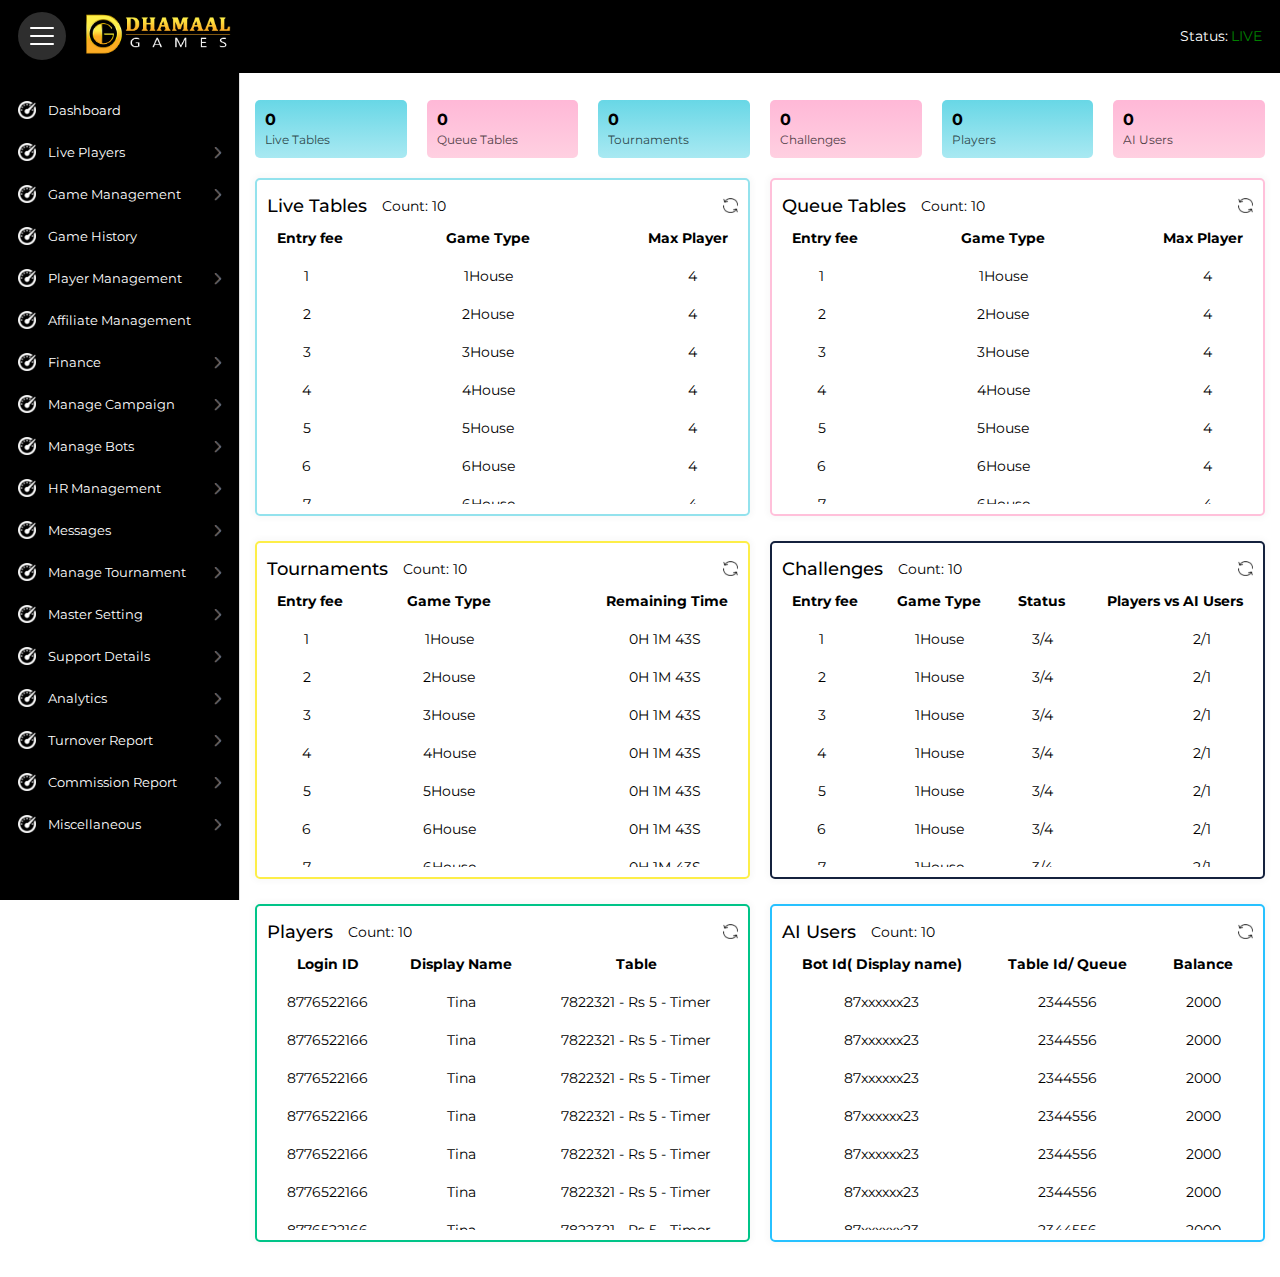
==== index.html @ c7181d24 "Add files via upload" ====
<!DOCTYPE html>
<html>
<head>
	<meta charset="utf-8">
	<meta name="viewport" content="width=device-width, initial-scale=1">
	<title>Dashboard</title>
	<link href="https://fonts.googleapis.com/css2?family=Montserrat:wght@300;400;500;600;700;800;900&display=swap" rel="stylesheet"> 
	<link rel="stylesheet" type="text/css" href="assets/css/style.css">

</head>
<body>
	<header class="header">
		<div class="header-wrapper">
			<div class="logo-menu">
				<button class="menu-toggle">
					<img src="assets/img/toggle-bar.png" />
				</button>
				<a href="#">
					<img src="assets/img/logo.png" />
				</a>
			</div>
			<div class="status-game">
				<p>Status:<span>Live</span></p>
				<!-- <select class="header-select">
					<option>Dhamaalgames</option>
					<option>Dhamaalgames</option>
					<option>Dhamaalgames</option>
				</select> -->
			</div>
		</div>
	</header>
<div class="full-page">


<!-- Left Side Menu -->

<div class="dashboardo-block scroller">
	<div class="das-menu">
		<div class="drawer-menu-heading"></div>
		<div class="das-menu-list">
			<ul>
				<li>
					<a href="#"><img src="assets/img/dashboard.png" /><span>Dashboard</span></a>
				</li>
				<li class="dropdown">
					<a href="javascript:void(0)"><img src="assets/img/dashboard.png" /><span>Live Players</span> <span class="arrow"><img src="assets/img/right.png" width="8" /></span></a>
					<ul class="sub-menu-list">
						<li>
							<a href="#">Bot Status</a>
						</li>
					</ul>
				</li>
				<li class="dropdown">
					<a href="javascript:void(0)"><img src="assets/img/dashboard.png" /><span>Game Management</span>
					<span class="arrow"><img src="assets/img/right.png" width="8" /></span>
					</a>
					<ul class="sub-menu-list">
						<li>
							<a href="#">Poker Table</a>
						</li>
						<li>
							<a href="#">Rummy Table</a>
						</li>
						<li>
							<a href="#">Call Break Table</a>
						</li>
						<li>
							<a href="#">Ludo Table</a>
						</li>
					</ul>
				</li>
				<li class="dropdown">
					<a href="#"><img src="assets/img/dashboard.png" /><span>Game History</span>
					</a>
				</li>
				<li class="dropdown">
					<a href="javascript:void(0)"><img src="assets/img/dashboard.png" /><span>Player Management</span>
					<span class="arrow"><img src="assets/img/right.png" width="8" /></span>
					</a>
					<ul class="sub-menu-list">
						<li>
							<a href="#">Manage Player</a>
						</li>
						<li>
							<a href="#">Bank Details</a>
						</li>
						<li>
							<a href="#">Player Kyc</a>
						</li>
					</ul>
				</li>
				<li class="dropdown">
					<a href="#"><img src="assets/img/dashboard.png" /><span>Affiliate Management</span>
					</a>
				</li>
				<li class="dropdown">
					<a href="javascript:void(0)"><img src="assets/img/dashboard.png" /><span>Finance</span>
					<span class="arrow"><img src="assets/img/right.png" width="8" /></span>
					</a>
					<ul class="sub-menu-list">
						<li>
							<a href="#">Send Out</a>
						</li>
						<li>
							<a href="#">Deposit transactions</a>
						</li>
						<li>
							<a href="#">Claim Back</a>
						</li>
						<li>
							<a href="#">Cashin vs Cashout</a>
						</li>
						<li>
							<a href="#">Withdrawal Transaction</a>
						</li>
						<li>
							<a href="#">Withdrawal Request</a>
						</li>
					</ul>
				</li>
				<li class="dropdown">
					<a href="javascript:void(0)"><img src="assets/img/dashboard.png" /><span>Manage Campaign</span>
					<span class="arrow"><img src="assets/img/right.png" width="8" /></span>
					</a>
					<ul class="sub-menu-list">
						<li>
							<a href="#">Banner</a>
						</li>
					</ul>
				</li>
				<li class="dropdown">
					<a href="javascript:void(0)"><img src="assets/img/dashboard.png" /><span>Manage Bots</span>
					<span class="arrow"><img src="assets/img/right.png" width="8" /></span>
					</a>
					<ul class="sub-menu-list">
						<li>
							<a href="#">Poker AI Rules</a>
						</li>
						<li>
							<a href="#">Bots Management</a>
						</li>
					</ul>
				</li>
				<li class="dropdown">
					<a href="javascript:void(0)"><img src="assets/img/dashboard.png" /><span>HR Management</span>
					<span class="arrow"><img src="assets/img/right.png" width="8" /></span>
					</a>
					<ul class="sub-menu-list">
						<li>
							<a href="#">Role Management</a>
						</li>
					</ul>
				</li>
				<li class="dropdown">
					<a href="javascript:void(0)"><img src="assets/img/dashboard.png" /><span>Messages</span>
					<span class="arrow"><img src="assets/img/right.png" width="8" /></span>
					</a>
					<ul class="sub-menu-list">
						<li>
							<a href="#">Messages</a>
						</li>
						<li>
							<a href="#">Scroller Setting</a>
						</li>
					</ul>
				</li>
				<li class="dropdown">
					<a href="javascript:void(0)"><img src="assets/img/dashboard.png" /><span>Manage Tournament</span>
					<span class="arrow"><img src="assets/img/right.png" width="8" /></span>
					</a>
					<ul class="sub-menu-list">
						<li>
							<a href="#">Ludo Tournament</a>
						</li>
						<li>
							<a href="#">Ludo Sng Tournament</a>
						</li>
					</ul>
				</li>
				<li class="dropdown">
					<a href="javascript:void(0)"><img src="assets/img/dashboard.png" /><span>Master Setting</span>
					<span class="arrow"><img src="assets/img/right.png" width="8" /></span>
					</a>
					<ul class="sub-menu-list">
						<li>
							<a href="#">Game Category</a>
						</li>
						<li>
							<a href="#">Game List</a>
						</li>
						<li>
							<a href="#">Manage Maintenance</a>
						</li>
						<li>
							<a href="#">Stake Details</a>
						</li>
					</ul>
				</li>
				<li class="dropdown">
					<a href="javascript:void(0)"><img src="assets/img/dashboard.png" /><span>Support Details</span>
					<span class="arrow"><img src="assets/img/right.png" width="8" /></span>
					</a>
					<ul class="sub-menu-list">
						<li>
							<a href="#">Support Details</a>
						</li>
						<li>
							<a href="#">Support</a>
						</li>
					</ul>
				</li>
				<li class="dropdown">
					<a href="javascript:void(0)"><img src="assets/img/dashboard.png" /><span>Analytics</span>
					<span class="arrow"><img src="assets/img/right.png" width="8" /></span>
					</a>
					<ul class="sub-menu-list">
						<li>
							<a href="#">Login History</a>
						</li>
					</ul>
				</li>
				<li class="dropdown">
					<a href="javascript:void(0)"><img src="assets/img/dashboard.png" /><span>Turnover Report</span>
					<span class="arrow"><img src="assets/img/right.png" width="8" /></span>
					</a>
					<ul class="sub-menu-list">
						<li>
							<a href="#">Player Turnover</a>
						</li>
						<li>
							<a href="#">State Agent Turnover</a>
						</li>
						<li>
							<a href="#">Master Turnover</a>
						</li>
						<li>
							<a href="#">Super Agent Turnover</a>
						</li>
						<li>
							<a href="#">Agent Turnover</a>
						</li>
						<li>
							<a href="#">Quick Turnover</a>
						</li>
						<li>
							<a href="#">Quick Turnover Claim</a>
						</li>
						<li>
							<a href="#">Overall Turnover</a>
						</li>
						<li>
							<a href="#">PlayerClaim Turnover</a>
						</li>
					</ul>
				</li>
				<li class="dropdown">
					<a href="javascript:void(0)"><img src="assets/img/dashboard.png" /><span>Commission Report</span>
					<span class="arrow"><img src="assets/img/right.png" width="8" /></span>
					</a>
					<ul class="sub-menu-list">
						<li>
							<a href="#">State Agent Commission</a>
						</li>
						<li>
							<a href="#">Master Commission</a>
						</li>
						<li>
							<a href="#">Super Agent Commission</a>
						</li>
						<li>
							<a href="#">Agent Commission</a>
						</li>
					</ul>
				</li>
				<li class="dropdown">
					<a href="javascript:void(0)"><img src="assets/img/dashboard.png" /><span>Miscellaneous</span>
					<span class="arrow"><img src="assets/img/right.png" width="8" /></span>
					</a>
					<ul class="sub-menu-list">
						<li>
							<a href="#">Become Affiliate</a>
						</li>
					</ul>
				</li>
			</ul>
		</div>

		

	</div>
	<div class="das-footer">
		
	</div>
</div>



	<div class="loader-line"></div>
	<!-- <div class="refresh">
		<button class="refresh-btn"> <img src="assets/img/refresh.png" /></button>
	</div> -->
	<div class="right-sidebar">
	<ul class="dashboard-list">
		<li>
			<strong>0</strong>
			<span>Live Tables</span>
		</li>
		<li>
			<strong>0</strong>
			<span>Queue Tables</span>
		</li>
		<li>
			<strong>0</strong>
			<span>Tournaments</span>
		</li>
		<li>
			<strong>0</strong>
			<span>Challenges</span>
		</li>
		<li>
			<strong>0</strong>
			<span>Players</span>
		</li>
		<li>
			<strong>0</strong>
			<span>AI Users</span>
		</li>
	</ul>
	<div class="alltask">
		
		<div class="w-50 task-content" style="border-color: #93e2ed;">
			<div class="task-header">
				<div class="" style="width:auto;display: flex;align-items: center;">
				<!-- <img src="assets/img/dot.png" width="8" /> --><h2 style="margin: 0;">Live Tables</h2><!-- <img src="assets/img/right.png" width="8" /> -->
				<p class="count-data">count: <span>10</span></p>
			</div>
			<div style="width:auto;">
				<button class="refresh-data">
				<img src="assets/img/refresh.png" style="float: right;" />
				</button>
				</div>
			</div>
			<div class="task-data scroller scroller">
				<table class="data-table" border="0">
					<thead>
						<tr>
							<th>Entry fee</th>
							<th style="text-align:center;">Game Type</th>
							<th style="text-align:right;">Max Player</th>
						</tr>
					</thead>
					<tbody>
						<tr>
							<td></td>
							<td style="text-align: center;">1House</td>
							<td>4</td>
						</tr>
						<tr>
							<td></td>
							<td style="text-align: center;">2House</td>
							<td>4</td>
						</tr>
						<tr>
							<td></td>
							<td style="text-align: center;">3House</td>
							<td>4</td>
						</tr>
						<tr>
							<td></td>
							<td style="text-align: center;">4House</td>
							<td>4</td>
						</tr>
						<tr>
							<td></td>
							<td style="text-align: center;">5House</td>
							<td>4</td>
						</tr>
						<tr>
							<td></td>
							<td style="text-align: center;">6House</td>
							<td>4</td>
						</tr>
						<tr>
							<td></td>
							<td style="text-align: center;">6House</td>
							<td>4</td>
						</tr>
						<tr>
							<td></td>
							<td style="text-align: center;">6House</td>
							<td>4</td>
						</tr>
						<tr>
							<td></td>
							<td style="text-align: center;">6House</td>
							<td>4</td>
						</tr>
						<tr>
							<td></td>
							<td style="text-align: center;">6House</td>
							<td>4</td>
						</tr>
					</tbody>
				</table>
			</div>
		</div>
		<div class="w-50 task-content" style="border-color:#ffc0da;">
			<div class="task-header">
				<div class="" style="width:auto;display: flex;align-items: center;">
				<h2>Queue tables</h2>
				<p class="count-data">count: <span>10</span></p>
			</div>
			<div style="width:auto;">
				<button class="refresh-data">
				<img src="assets/img/refresh.png" style="float: right;" />
				</button>
				</div>
			</div>
			<div class="task-data scroller">
				<!-- <tr>
							<td>
								<p class="user">
									this is a test cliq task<span>Test Project</span></p>
								</td>
							<td>02-06-2020</td>
						</tr> -->
				<table class="data-table" border="0">
					<thead>
						<tr>
							<th>Entry fee</th>
							<th style="text-align:center;">Game Type</th>
							<th style="text-align:right;">Max Player</th>
						</tr>
					</thead>
					<tbody>
						<tr>
							<td></td>
							<td style="text-align: center;">1House</td>
							<td>4</td>
						</tr>
						<tr>
							<td></td>
							<td style="text-align: center;">2House</td>
							<td>4</td>
						</tr>
						<tr>
							<td></td>
							<td style="text-align: center;">3House</td>
							<td>4</td>
						</tr>
						<tr>
							<td></td>
							<td style="text-align: center;">4House</td>
							<td>4</td>
						</tr>
						<tr>
							<td></td>
							<td style="text-align: center;">5House</td>
							<td>4</td>
						</tr>
						<tr>
							<td></td>
							<td style="text-align: center;">6House</td>
							<td>4</td>
						</tr>
						<tr>
							<td></td>
							<td style="text-align: center;">6House</td>
							<td>4</td>
						</tr>
						<tr>
							<td></td>
							<td style="text-align: center;">6House</td>
							<td>4</td>
						</tr>
						<tr>
							<td></td>
							<td style="text-align: center;">6House</td>
							<td>4</td>
						</tr>
						<tr>
							<td></td>
							<td style="text-align: center;">6House</td>
							<td>4</td>
						</tr>
					</tbody>
				</table>
				</table>
			</div>
		</div>
	</div>
	<div class="alltask">
		
		<div class="w-50 task-content" style="border-color:#fdee48;">
			<div class="task-header">
				<div class="" style="width:auto;display: flex;align-items: center;">
				<h2>Tournaments</h2>
				<p class="count-data">count: <span>10</span></p>
			</div>
			<div style="width:auto;">
				<button class="refresh-data">
				<img src="assets/img/refresh.png" style="float: right;" />
				</button>
				</div>
			</div>
			<div class="task-data scroller">
				<table class="data-table" border="0">
					<thead>
						<tr>
							<th>Entry fee</th>
							<th style="text-align:center;">Game Type</th>
							<th style="text-align:right;">Remaining Time</th>
						</tr>
					</thead>
					<tbody>
						<tr>
							<td></td>
							<td style="text-align: center;">1House</td>
							<td>0H 1M 43S</td>
						</tr>
						<tr>
							<td></td>
							<td style="text-align: center;">2House</td>
							<td>0H 1M 43S</td>
						</tr>
						<tr>
							<td></td>
							<td style="text-align: center;">3House</td>
							<td>0H 1M 43S</td>
						</tr>
						<tr>
							<td></td>
							<td style="text-align: center;">4House</td>
							<td>0H 1M 43S</td>
						</tr>
						<tr>
							<td></td>
							<td style="text-align: center;">5House</td>
							<td>0H 1M 43S</td>
						</tr>
						<tr>
							<td></td>
							<td style="text-align: center;">6House</td>
							<td>0H 1M 43S</td>
						</tr>
						<tr>
							<td></td>
							<td style="text-align: center;">6House</td>
							<td>0H 1M 43S</td>
						</tr>
						<tr>
							<td></td>
							<td style="text-align: center;">6House</td>
							<td>0H 1M 43S</td>
						</tr>
						<tr>
							<td></td>
							<td style="text-align: center;">6House</td>
							<td>0H 1M 43S</td>
						</tr>
						<tr>
							<td></td>
							<td style="text-align: center;">6House</td>
							<td>0H 1M 43S</td>
						</tr>
					</tbody>
				</table>
			</div>
		</div>
		<div class="w-50 task-content" style="border-color: #14213d;">
			<div class="task-header">
				<div class="" style="width:auto;display: flex;align-items: center;">
				<h2>Challenges</h2>
				<p class="count-data">count: <span>10</span></p>
			</div>
			<div style="width:auto;">
				<button class="refresh-data">
				<img src="assets/img/refresh.png" style="float: right;" />
				</button>
				</div>
			</div>
			<div class="task-data scroller">
				<table class="data-table" border="0">
					<thead>
						<tr>
							<th>Entry fee</th>
							<th style="text-align:center;">Game Type</th>
							<th style="text-align:right;">Status</th>
							<th style="text-align:right;">Players vs AI Users</th>
						</tr>
					</thead>
					<tbody>
						<tr>
							<td></td>
							<td style="text-align: center;">1House</td>
							<td style="padding-left: 33px;">3/4</td>
							<td>2/1</td>
						</tr>
						<tr>
							<td></td>
							<td style="text-align: center;">1House</td>
							<td style="padding-left: 33px;">3/4</td>
							<td>2/1</td>
						</tr>
						<tr>
							<td></td>
							<td style="text-align: center;">1House</td>
							<td style="padding-left: 33px;">3/4</td>
							<td>2/1</td>
						</tr>
						<tr>
							<td></td>
							<td style="text-align: center;">1House</td>
							<td style="padding-left: 33px;">3/4</td>
							<td>2/1</td>
						</tr>
						<tr>
							<td></td>
							<td style="text-align: center;">1House</td>
							<td style="padding-left: 33px;">3/4</td>
							<td>2/1</td>
						</tr>
						<tr>
							<td></td>
							<td style="text-align: center;">1House</td>
							<td style="padding-left: 33px;">3/4</td>
							<td>2/1</td>
						</tr>
						<tr>
							<td></td>
							<td style="text-align: center;">1House</td>
							<td style="padding-left: 33px;">3/4</td>
							<td>2/1</td>
						</tr>
						<tr>
							<td></td>
							<td style="text-align: center;">1House</td>
							<td style="padding-left: 33px;">3/4</td>
							<td>2/1</td>
						</tr>
						<tr>
							<td></td>
							<td style="text-align: center;">1House</td>
							<td style="padding-left: 33px;">3/4</td>
							<td>2/1</td>
						</tr>
						<tr>
							<td></td>
							<td style="text-align: center;">1House</td>
							<td style="padding-left: 33px;">3/4</td>
							<td>2/1</td>
						</tr>
					</tbody>
				</table>
			</div>
		</div>
	</div>

	<div class="alltask">

		<div class="w-50 task-content" style="border-color:#00c488;">
			<div class="task-header">
				<div class="" style="width:auto;display: flex;align-items: center;">
				<h2>Players</h2>
				<p class="count-data">count: <span>10</span></p>
			</div>
			<div style="width:auto;">
				<button class="refresh-data">
				<img src="assets/img/refresh.png" style="float: right;" />
				</button>
				</div>
			</div>
			<div class="task-data scroller">
				
				<table class="data-table players-data table-before" border="0">
					<thead>
						<tr>
							<th>Login ID</th>
							<th style="text-align:center;">Display Name</th>
							<th style="text-align:center;">Table</th>
						</tr>
					</thead>
					<tbody>
						<tr>
							<td>8776522166</td>
							<td style="text-align: center;">Tina</td>
							<td>7822321 - Rs 5 - Timer</td>
						</tr>
						<tr>
							<td>8776522166</td>
							<td style="text-align: center;">Tina</td>
							<td>7822321 - Rs 5 - Timer</td>
						</tr>
						<tr>
							<td>8776522166</td>
							<td style="text-align: center;">Tina</td>
							<td>7822321 - Rs 5 - Timer</td>
						</tr>
						<tr>
							<td>8776522166</td>
							<td style="text-align: center;">Tina</td>
							<td>7822321 - Rs 5 - Timer</td>
						</tr>
						<tr>
							<td>8776522166</td>
							<td style="text-align: center;">Tina</td>
							<td>7822321 - Rs 5 - Timer</td>
						</tr>
						<tr>
							<td>8776522166</td>
							<td style="text-align: center;">Tina</td>
							<td>7822321 - Rs 5 - Timer</td>
						</tr>
						<tr>
							<td>8776522166</td>
							<td style="text-align: center;">Tina</td>
							<td>7822321 - Rs 5 - Timer</td>
						</tr>
						<tr>
							<td>8776522166</td>
							<td style="text-align: center;">Tina</td>
							<td>7822321 - Rs 5 - Timer</td>
						</tr>
						<tr>
							<td>8776522166</td>
							<td style="text-align: center;">Tina</td>
							<td>7822321 - Rs 5 - Timer</td>
						</tr>
						<tr>
							<td>8776522166</td>
							<td style="text-align: center;">Tina</td>
							<td>7822321 - Rs 5 - Timer</td>
						</tr>
					</tbody>
				</table>
			</div>
		</div>
		<div class="w-50 task-content" style="border-color: #27c1ff;">
			<div class="task-header">
				<div class="" style="width:auto;display: flex;align-items: center;">
				<h2>AI Users</h2>
				<p class="count-data">count: <span>10</span></p>
			</div>
			<div style="width:auto;">
				<button class="refresh-data">
				<img src="assets/img/refresh.png" style="float: right;" />
				</button>
				</div>
			</div>
			<div class="task-data scroller">
				<table class="data-table table-before players-data" border="0">
					<thead>
						<tr>
							<th style="padding-left:0;padding-right: 0;">Bot Id( Display name)</th>
							<th style="text-align:center;">Table Id/ Queue</th>
							<th style="text-align:center;">Balance</th>
						</tr>
					</thead>
					<tbody>
						<tr>
							<td>87xxxxxx23</td>
							<td style="text-align: center;">2344556</td>
							<td>2000</td>
						</tr>
						<tr>
							<td>87xxxxxx23</td>
							<td style="text-align: center;">2344556</td>
							<td>2000</td>
						</tr>
						<tr>
							<td>87xxxxxx23</td>
							<td style="text-align: center;">2344556</td>
							<td>2000</td>
						</tr>
						<tr>
							<td>87xxxxxx23</td>
							<td style="text-align: center;">2344556</td>
							<td>2000</td>
						</tr>
						<tr>
							<td>87xxxxxx23</td>
							<td style="text-align: center;">2344556</td>
							<td>2000</td>
						</tr>
						<tr>
							<td>87xxxxxx23</td>
							<td style="text-align: center;">2344556</td>
							<td>2000</td>
						</tr>
						<tr>
							<td>87xxxxxx23</td>
							<td style="text-align: center;">2344556</td>
							<td>2000</td>
						</tr>
						<tr>
							<td>87xxxxxx23</td>
							<td style="text-align: center;">2344556</td>
							<td>2000</td>
						</tr>
						<tr>
							<td>87xxxxxx23</td>
							<td style="text-align: center;">2344556</td>
							<td>2000</td>
						</tr>
						<tr>
							<td>87xxxxxx23</td>
							<td style="text-align: center;">2344556</td>
							<td>2000</td>
						</tr>
					</tbody>
				</table>
			</div>
		</div>
	</div>
</div>
</div>

<script type="text/javascript" src="assets/js/jquery.js"></script>

<script>
  $(".dropdown a").click(function(){
    $(this).toggleClass("dropdown-active");
    $(this).next(".sub-menu-list").toggleClass("sub_menu_active");
  });
</script>
<script>
	
	$(".menu-toggle").click(function(){
		$(this).toggleClass('menu-toggle-active');
    $(".dashboardo-block").toggleClass("dashboardo-block-active");
    $(".full-page").toggleClass("full-page-active");
  });
</script>
<script>
  $(".refresh-data").click(function(){
    $(".loader-line").show();
    setTimeout(function () {
        $('.loader-line').hide();
    }, 2000)
  });
</script>


</body>
</html>
---- assets/css/style.css ----
body {
  font-family: "Montserrat", sans-serif !important;
}
* {
  box-sizing: border-box;
  margin: 0;
  padding: 0;
}

.dashboard-list {
  width: 100%;
  float: left;
  padding: 0;
  margin: 20px 0;
  margin-top: 0;
  display: flex;
justify-content: space-between;
align-items: center;
}
.dashboard-list li {
  list-style: none;
}
.dashboard-list li {
  background: linear-gradient(#68d7e6, #a9e9f2);
  padding: 10px;
  border-radius: 5px;
  width: 15%;
margin-right: 15px;
min-height: 50px;
}
.dashboard-list li strong {
  display: block;
  font-size: 16px;
}
.dashboard-list li span {
  font-size: 12px;
  opacity: 0.7;text-transform: capitalize;
}
.dashboard-list li:last-child {
  margin-right: 0;
}
.dashboard-list li:nth-child(2n) {
  background: linear-gradient(#ffb8d7, #ffd0e1);
}
.refresh-btn {
  border: 0;
  background: #0a0b0b;
  width: 40px;
  border-radius: 50%;
  height: 40px;
  display: flex;
  align-items: center;
  justify-content: center;
  float: right;
}
.refresh {
  width: 100%;
  text-align: right;
  float: left;
  margin-top: 15px;
}
.refresh-btn img {
  filter: brightness(0) invert(1);
}

.loader-line {
            width: 100%;
            height: 4px;
            position: relative;
            overflow: hidden;
            background-color: #75dae8;
            margin: 0px;
            -webkit-border-radius: 20px;
            -moz-border-radius: 20px;
            border-radius: 20px;
            position: fixed;
            top: 0;
            left: 0;
        }

        .loader-line:before {
            content: "";
            position: absolute;
            left: -50%;
            height: 4px;
            width: 40%;
            background-color: coral;
            -webkit-animation: lineAnim 1s linear infinite;
            -moz-animation: lineAnim 1s linear infinite;
            animation: lineAnim 1s linear infinite;
            -webkit-border-radius: 20px;
            -moz-border-radius: 20px;
            border-radius: 20px;
        }

        @keyframes lineAnim {
            0% {
                left: -40%;
            }
            50% {
                left: 20%;
                width: 80%;
            }
            100% {
                left: 100%;
                width: 100%;
            }
        }
.w-50 {
  width: 49%;
  float: left;
}
.alltask {
  width: 100%;
  float: left;
  display: flex;
  justify-content: space-between;
}
.task-content {
  border: 2px solid #f0f0f0;
  box-shadow: 0px 0 6px 3px #f9f9f9;
  border-radius: 5px;
  padding: 10px;
  margin-bottom: 25px;
}
.task-header {
  width: 100%;
  float: left;
  display: flex;
  align-items: center;
}
.task-header h2 {
  font-size: 18px;
  font-weight: 500;
  margin: 0;
  text-transform: capitalize;
}
.task-header select {
  background: transparent;
  border: 0;
  color: #5cab8b;
  font-size: 15px;
  margin-left: 15px;
}
.task-header {
  margin-top: 5px;
margin-bottom: 2px;
  justify-content: space-between;
}
.task-data {
  width: 100%;
  float: left;
}
.task-data table {
  width: 100%;overflow-x: scroll;
}
.task-data {
height: 285px;overflow-y: auto;
}
.task-data table tr td, .task-data table tr th {
  border-bottom: 1px solid #f2f2f2;
  padding: 10px 10px;
  vertical-align: middle;
}
.task-data table tr td img {
  vertical-align: middle;
  margin-right: 10px;
}
.user {
  position: relative;
  padding-left: 45px;
  min-height: 30px;
}
.user::before {
  content: "";
  display: block;
  width: 30px;
  height: 30px;
  background: url('../img/user.png') no-repeat;
  position: absolute;
  left: 0;
  top: 0;
  background-size: contain;
  background-position: center;
}
.user span {
  display: block;
  color: #c4c4c4;
font-size: 12px;
}
.user {
  font-size: 14px;
}
.task-data table tr td:last-child {
  font-size: 14px;
  text-align: right;
  text-align: center;
padding-left: 85px;
}
.full-page {
  padding: 10px 15px;
}
.dashboardo-block {
  display: flex;
  flex-direction: column;
  height: 100%;
  flex-wrap: nowrap;
  color: #616161;
  border-right: 1px solid #e0e0e0;
  padding-top: 4.5rem;
  width: 240px;
  position: fixed;
  top: 0;
  left: 0;
  background: #000000;
  z-index: 99;
}
.drawer-menu-heading {
  padding-top: 5px;
  padding-right: 18px;
  padding-bottom: 12px;
  padding-left: 18px;
  font-size: 18px;
  color: #212121;
  font-weight: 500;
}
.das-menu-list ul li a {
  text-decoration: none;
  padding: 12px 18px;
  color: #fff;
  font-size: 13px;
  display: flex;
  align-items: center;
  position: relative;
  padding-right: 30px;
}
.das-menu-list ul li a img {
  margin-right: 12px;
  filter: opacity(56%);
  width: 18px;
  filter: grayscale(0) invert(1);
}
.das-menu-list ul li a:hover img, .das-menu-list ul li a.dropdown-active img {
opacity: 1;filter: inherit;
}
.das-menu-list ul li a * {transition: .4s linear;}
.das-menu-list ul li a .arrow img {
  width: 8px;
  filter: inherit;
  margin: 0;
}
.das-menu-list ul li a .arrow {
  position: absolute;
  right: 0;
}
.das-menu-list ul li a .arrow {
  position: absolute;
  right: 17px;
  margin-top: 4px;
}
.das-menu-list ul li .sub-menu-list li a {
  padding-left: 49px;
  padding-right: 12px;
  color: #212121;
}
.das-menu-list ul * , .das-menu-list ul {
  transition: all .4s linear;
}
.das-menu-list ul li a:hover, .das-menu-list ul li a.dropdown-active {
  color: #212121;
  background: #fff;
}
.sub-menu-list {
  display: none;
  background: #fff;
}
.sub-menu-list.sub_menu_active {
  display: block;
}
.space-hb {
  border-top: 1px solid #e0e0e0;
  margin-top: 35px;
}
.dashboardo-block {
  overflow-y: auto;
  transition: all .4s linear;
}
.header {
  width: 100%;
  background: #000;
  position: fixed;
  top: 0;
  z-index: 9999;
  padding: 10px 18px;
}
.header-wrapper .logo-menu {
  display: flex;
  align-items: center;
}
.menu-toggle {
  background: transparent;
  border: 0;
  width: 48px;
  height: 48px;
  display: flex;
  align-items: center;
  justify-content: center;
  transition: all .4s linear;
  border-radius: 50%;
  margin-right: 15px;cursor: pointer;
}
.menu-toggle img {
  filter: brightness(0) invert(1);
  width: 30px;
}
.menu-toggle:hover, .menu-toggle {
  background: #2e2e2e;
}
.menu-toggle-active {
  background: transparent;
}
.dashboardo-block {
  transform: translateX(0);
}
.dashboardo-block.dashboardo-block-active {
  transform: translateX(-260%);
}
.header-wrapper {
  display: flex;
  justify-content: space-between;
}
.status-game {
  display: flex;
  align-items: center;
}
.status-game p {
  color: #fff;
  font-size: 14px;
  margin-right: 15px;
  border-right: 1px solid #626262;
line-height: normal;
padding-right: 15px;
}
.status-game p span {
  padding-left: 3px;
  color: green;
  text-transform: uppercase;
}
.header-select {
  background: transparent;
  border: 0;
  color: #fff;
  font-size: 14px;
  letter-spacing: 1px;
}
.full-page {
  transition: all .4s linear;
}
.full-page {
  padding-left: 255px;
width: 100%;
float: left;
}
.full-page-active {
  padding-left: 15px;
}
body {
  padding-top: 90px;
  
}
table{counter-reset: Serial; }
.right-sidebar {
  width: 100%;
  float: left;
}
.count-data {
  margin-left: 15px;
  font-size: 14px;
  text-transform: capitalize;
  margin-top: -1px;
}
.data-table tbody tr td:first-child:before{
  counter-increment: Serial;      
  content: counter(Serial); 
  width: 59px;
text-align: center;
display: block;
}
.task-data table tr td, .task-data table tr th {
  font-size: 14px;
}
.task-data table tr th {
  text-align: left;
}
/*.task-data table tr th:last-child {
  text-align: right;
  padding-right: 55px;
}*/
.task-data table.data-table tr td ,.task-data table.data-table tr th {
  border: 0;
}
.scroller {
  scrollbar-color: #000 #fff;
  scrollbar-width: thin;
}

.scroller::-webkit-scrollbar {
  background: white;
  scrollbar-width: thin;height: 2px;
    width: 4px;
}

.scroller::-webkit-scrollbar-thumb {
  background: #000;
}
.loader-line {
  position: fixed;
  z-index: 9999;
  top: 73px;
  display: none;
}
.refresh-data {
  background: transparent;
  border: 0;
  padding: 0;
  margin: 0;
  cursor: pointer;
}
.logo-menu a img {
  width: 150px;
}
.dropdown-active .arrow img {
  transform: rotate(89deg);
}
.data-table {
  border-collapse: collapse;
}
.task-data table.balance-data-table tr td:last-child {
  padding-left: 10px;
  text-align: right;
  padding-right: 35px;
}
.task-data .data-table.players-data tr td {
  padding-left: 10px;padding-right: 10px;text-align: center;
}
.task-data .data-table.players-data tr th {
  text-align: center;
}
.task-data table.table-before tr td::before {
  display: none;
}


.task-data thead th {
  position: sticky;
  top: 0;
  background: #fff;
}
.refresh-data img {
  width: 15px;
  margin-top: 2px;
}
.status-game p {
  border-right: 0;
margin: 0;
padding: 0;
}








@media (max-width: 991px) {
  .full-page {
  padding-left: 15px;
}
.dashboardo-block {
  transform: translateX(-260%);
}
.dashboardo-block.dashboardo-block-active {
  transform: translateX(0);
}
.menu-toggle {
  background: transparent;
}
.menu-toggle-active {
  background: #2e2e2e;
}


}

@media (max-width: 767px) {
  .dashboard-list li {
  width: 31%;
margin-bottom: 15px;
margin-right: 10px;
}
.dashboard-list {
  flex-wrap: wrap;
}
.dashboard-list li:nth-child(3) {
  margin-right: 0;
}
.w-50 {
  width: 100%;
  margin-right: 0;
}
.alltask {
  flex-wrap: wrap;
}
.logo-menu a img {
  width: 100px;
}
.menu-toggle {
  margin-right: 0;
}
.header {
  padding-left: 2px;
}
.loader-line {
  top: 68px;
}
.task-data {
  height: 130px;
}
.dashboard-list li span {
  font-size: 11px;
  white-space: nowrap;
}
body {
  padding-top: 75px;
}
.dashboard-list {
  margin-bottom: 5px;
}
.task-header h2 {
  font-size: 15px;
}
.task-data table tr td, .task-data table tr th {
  font-size: 12px;padding: 5px 4px;
}


}
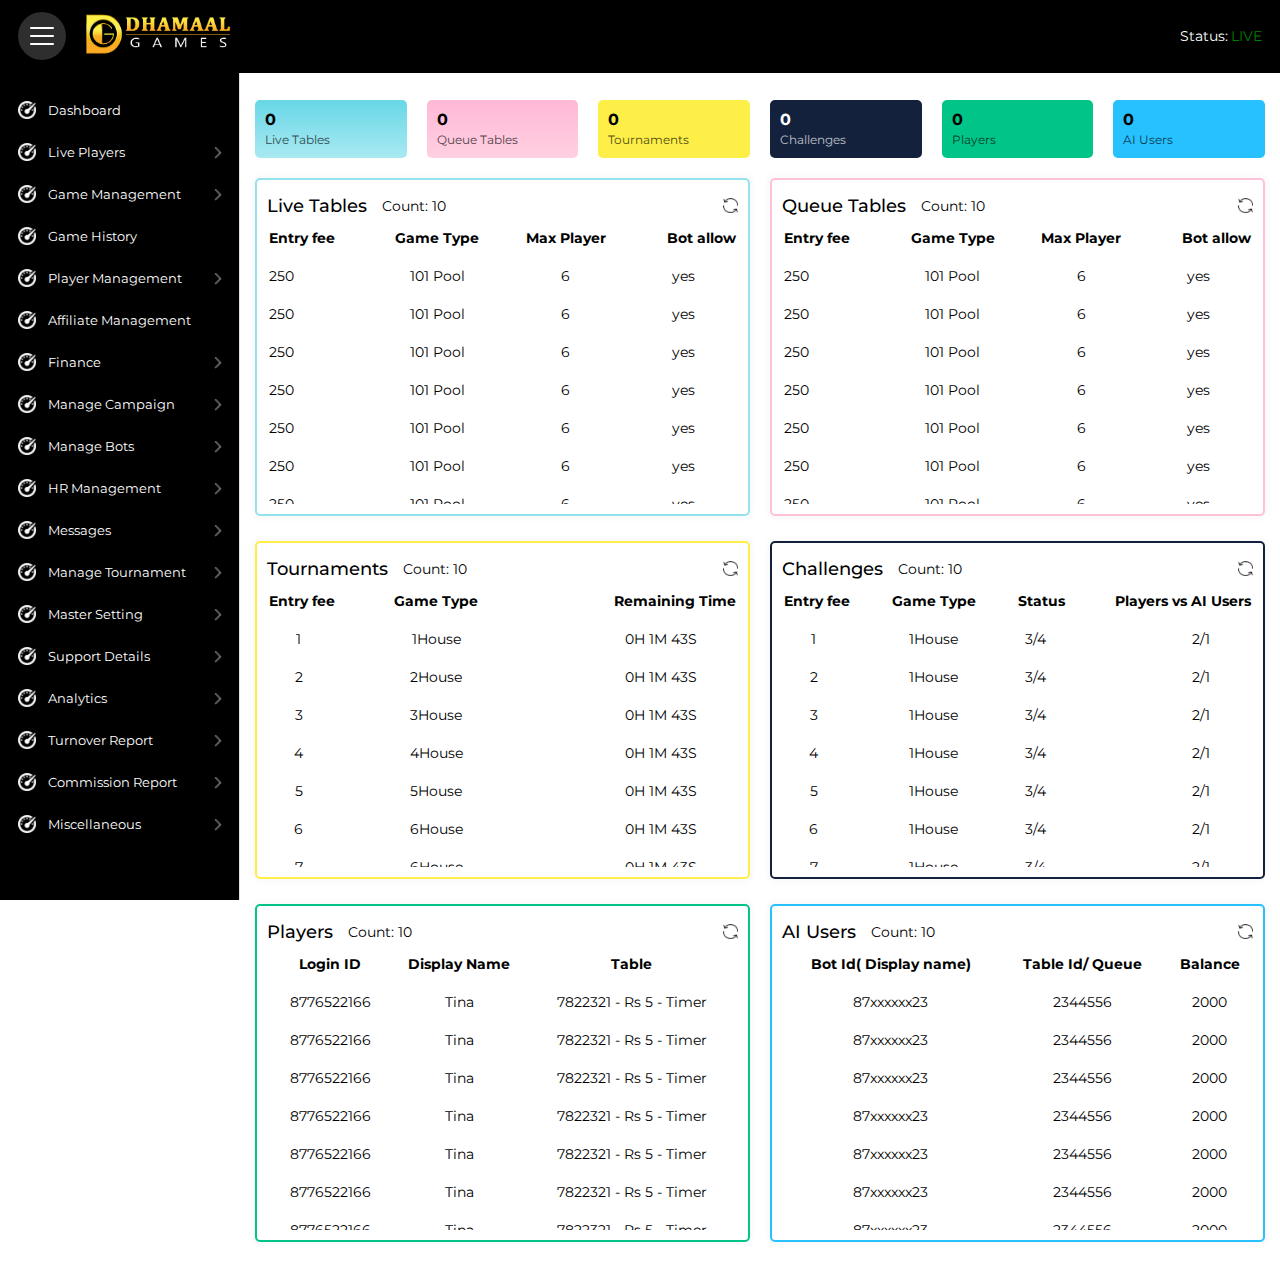
==== commit beaf9f7e: "Add files via upload" ====
--- a/index.html
+++ b/index.html
@@ -309,19 +309,19 @@
 			<strong>0</strong>
 			<span>Queue Tables</span>
 		</li>
-		<li>
+		<li style="background: #fdee48;">
 			<strong>0</strong>
 			<span>Tournaments</span>
 		</li>
-		<li>
-			<strong>0</strong>
-			<span>Challenges</span>
+		<li style="background: #14213d;">
+			<strong style="color:#fff;">0</strong>
+			<span style="color:#fff;">Challenges</span>
 		</li>
-		<li>
+		<li style="background: #00c488;">
 			<strong>0</strong>
 			<span>Players</span>
 		</li>
-		<li>
+		<li style="background: #27c1ff;">
 			<strong>0</strong>
 			<span>AI Users</span>
 		</li>
@@ -341,64 +341,75 @@
 				</div>
 			</div>
 			<div class="task-data scroller scroller">
-				<table class="data-table" border="0">
+				<table class="data-table table-before enterfee-data" border="0">
 					<thead>
 						<tr>
 							<th>Entry fee</th>
 							<th style="text-align:center;">Game Type</th>
-							<th style="text-align:right;">Max Player</th>
+							<th style="text-align:center;">Max Player</th>
+							<th style="text-align:right;">Bot allow</th>
 						</tr>
 					</thead>
 					<tbody>
 						<tr>
-							<td></td>
-							<td style="text-align: center;">1House</td>
-							<td>4</td>
-						</tr>
-						<tr>
-							<td></td>
-							<td style="text-align: center;">2House</td>
-							<td>4</td>
-						</tr>
-						<tr>
-							<td></td>
-							<td style="text-align: center;">3House</td>
-							<td>4</td>
-						</tr>
-						<tr>
-							<td></td>
-							<td style="text-align: center;">4House</td>
-							<td>4</td>
-						</tr>
-						<tr>
-							<td></td>
-							<td style="text-align: center;">5House</td>
-							<td>4</td>
-						</tr>
-						<tr>
-							<td></td>
-							<td style="text-align: center;">6House</td>
-							<td>4</td>
-						</tr>
-						<tr>
-							<td></td>
-							<td style="text-align: center;">6House</td>
-							<td>4</td>
-						</tr>
-						<tr>
-							<td></td>
-							<td style="text-align: center;">6House</td>
-							<td>4</td>
-						</tr>
-						<tr>
-							<td></td>
-							<td style="text-align: center;">6House</td>
-							<td>4</td>
-						</tr>
-						<tr>
-							<td></td>
-							<td style="text-align: center;">6House</td>
-							<td>4</td>
+							<td>250</td>
+							<td style="text-align: center;">101 Pool</td>
+							<td style="text-align:center;">6</td>
+							<td>yes</td>
+						</tr>
+						<tr>
+							<td>250</td>
+							<td style="text-align: center;">101 Pool</td>
+							<td style="text-align:center;">6</td>
+							<td>yes</td>
+						</tr>
+						<tr>
+							<td>250</td>
+							<td style="text-align: center;">101 Pool</td>
+							<td style="text-align:center;">6</td>
+							<td>yes</td>
+						</tr>
+						<tr>
+							<td>250</td>
+							<td style="text-align: center;">101 Pool</td>
+							<td style="text-align:center;">6</td>
+							<td>yes</td>
+						</tr>
+						<tr>
+							<td>250</td>
+							<td style="text-align: center;">101 Pool</td>
+							<td style="text-align:center;">6</td>
+							<td>yes</td>
+						</tr>
+						<tr>
+							<td>250</td>
+							<td style="text-align: center;">101 Pool</td>
+							<td style="text-align:center;">6</td>
+							<td>yes</td>
+						</tr>
+						<tr>
+							<td>250</td>
+							<td style="text-align: center;">101 Pool</td>
+							<td style="text-align:center;">6</td>
+							<td>yes</td>
+						</tr>
+						<tr>
+							<td>250</td>
+							<td style="text-align: center;">101 Pool</td>
+							<td style="text-align:center;">6</td>
+							<td>yes</td>
+						</tr>
+						<tr>
+							<td>250</td>
+							<td style="text-align: center;">101 Pool</td>
+							<td style="text-align:center;">6</td>
+							<td>yes</td>
+						</tr>
+						<tr>
+							<td>250</td>
+							<td style="text-align: center;">101 Pool</td>
+							<td style="text-align:center;">6</td>
+							<td>yes</td>
 						</tr>
 					</tbody>
 				</table>
@@ -424,67 +435,77 @@
 								</td>
 							<td>02-06-2020</td>
 						</tr> -->
-				<table class="data-table" border="0">
+				<table class="data-table table-before enterfee-data" border="0">
 					<thead>
 						<tr>
 							<th>Entry fee</th>
 							<th style="text-align:center;">Game Type</th>
-							<th style="text-align:right;">Max Player</th>
+							<th style="text-align:center;">Max Player</th>
+							<th style="text-align:right;">Bot allow</th>
 						</tr>
 					</thead>
 					<tbody>
 						<tr>
-							<td></td>
-							<td style="text-align: center;">1House</td>
-							<td>4</td>
-						</tr>
-						<tr>
-							<td></td>
-							<td style="text-align: center;">2House</td>
-							<td>4</td>
-						</tr>
-						<tr>
-							<td></td>
-							<td style="text-align: center;">3House</td>
-							<td>4</td>
-						</tr>
-						<tr>
-							<td></td>
-							<td style="text-align: center;">4House</td>
-							<td>4</td>
-						</tr>
-						<tr>
-							<td></td>
-							<td style="text-align: center;">5House</td>
-							<td>4</td>
-						</tr>
-						<tr>
-							<td></td>
-							<td style="text-align: center;">6House</td>
-							<td>4</td>
-						</tr>
-						<tr>
-							<td></td>
-							<td style="text-align: center;">6House</td>
-							<td>4</td>
-						</tr>
-						<tr>
-							<td></td>
-							<td style="text-align: center;">6House</td>
-							<td>4</td>
-						</tr>
-						<tr>
-							<td></td>
-							<td style="text-align: center;">6House</td>
-							<td>4</td>
-						</tr>
-						<tr>
-							<td></td>
-							<td style="text-align: center;">6House</td>
-							<td>4</td>
+							<td>250</td>
+							<td style="text-align: center;">101 Pool</td>
+							<td style="text-align:center;">6</td>
+							<td>yes</td>
+						</tr>
+						<tr>
+							<td>250</td>
+							<td style="text-align: center;">101 Pool</td>
+							<td style="text-align:center;">6</td>
+							<td>yes</td>
+						</tr>
+						<tr>
+							<td>250</td>
+							<td style="text-align: center;">101 Pool</td>
+							<td style="text-align:center;">6</td>
+							<td>yes</td>
+						</tr>
+						<tr>
+							<td>250</td>
+							<td style="text-align: center;">101 Pool</td>
+							<td style="text-align:center;">6</td>
+							<td>yes</td>
+						</tr>
+						<tr>
+							<td>250</td>
+							<td style="text-align: center;">101 Pool</td>
+							<td style="text-align:center;">6</td>
+							<td>yes</td>
+						</tr>
+						<tr>
+							<td>250</td>
+							<td style="text-align: center;">101 Pool</td>
+							<td style="text-align:center;">6</td>
+							<td>yes</td>
+						</tr>
+						<tr>
+							<td>250</td>
+							<td style="text-align: center;">101 Pool</td>
+							<td style="text-align:center;">6</td>
+							<td>yes</td>
+						</tr>
+						<tr>
+							<td>250</td>
+							<td style="text-align: center;">101 Pool</td>
+							<td style="text-align:center;">6</td>
+							<td>yes</td>
+						</tr>
+						<tr>
+							<td>250</td>
+							<td style="text-align: center;">101 Pool</td>
+							<td style="text-align:center;">6</td>
+							<td>yes</td>
+						</tr>
+						<tr>
+							<td>250</td>
+							<td style="text-align: center;">101 Pool</td>
+							<td style="text-align:center;">6</td>
+							<td>yes</td>
 						</tr>
 					</tbody>
-				</table>
 				</table>
 			</div>
 		</div>
--- a/assets/css/style.css
+++ b/assets/css/style.css
@@ -159,7 +159,7 @@
 }
 .task-data table tr td, .task-data table tr th {
   border-bottom: 1px solid #f2f2f2;
-  padding: 10px 10px;
+  padding: 10px 2px;
   vertical-align: middle;
 }
 .task-data table tr td img {
@@ -465,6 +465,9 @@
 margin: 0;
 padding: 0;
 }
+.task-data table.enterfee-data tr td {
+  padding: 10px 2px;
+}
 
 
 
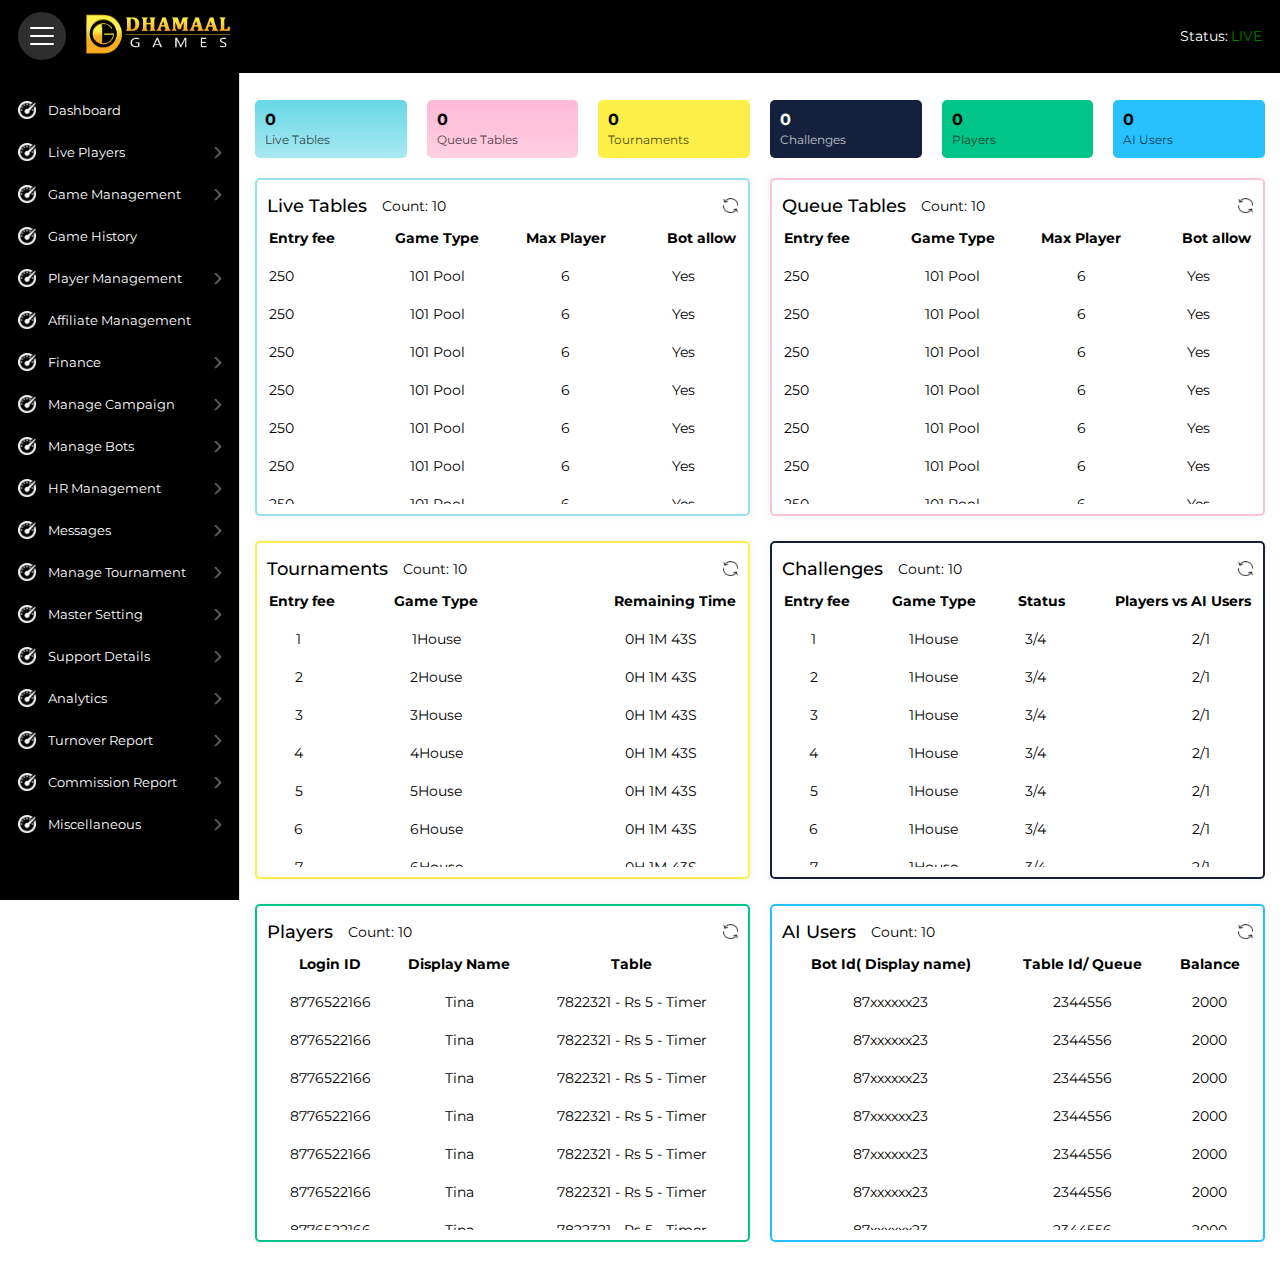
==== commit a9a4c92d: "Add files via upload" ====
--- a/index.html
+++ b/index.html
@@ -355,61 +355,61 @@
 							<td>250</td>
 							<td style="text-align: center;">101 Pool</td>
 							<td style="text-align:center;">6</td>
-							<td>yes</td>
-						</tr>
-						<tr>
-							<td>250</td>
-							<td style="text-align: center;">101 Pool</td>
-							<td style="text-align:center;">6</td>
-							<td>yes</td>
-						</tr>
-						<tr>
-							<td>250</td>
-							<td style="text-align: center;">101 Pool</td>
-							<td style="text-align:center;">6</td>
-							<td>yes</td>
-						</tr>
-						<tr>
-							<td>250</td>
-							<td style="text-align: center;">101 Pool</td>
-							<td style="text-align:center;">6</td>
-							<td>yes</td>
-						</tr>
-						<tr>
-							<td>250</td>
-							<td style="text-align: center;">101 Pool</td>
-							<td style="text-align:center;">6</td>
-							<td>yes</td>
-						</tr>
-						<tr>
-							<td>250</td>
-							<td style="text-align: center;">101 Pool</td>
-							<td style="text-align:center;">6</td>
-							<td>yes</td>
-						</tr>
-						<tr>
-							<td>250</td>
-							<td style="text-align: center;">101 Pool</td>
-							<td style="text-align:center;">6</td>
-							<td>yes</td>
-						</tr>
-						<tr>
-							<td>250</td>
-							<td style="text-align: center;">101 Pool</td>
-							<td style="text-align:center;">6</td>
-							<td>yes</td>
-						</tr>
-						<tr>
-							<td>250</td>
-							<td style="text-align: center;">101 Pool</td>
-							<td style="text-align:center;">6</td>
-							<td>yes</td>
-						</tr>
-						<tr>
-							<td>250</td>
-							<td style="text-align: center;">101 Pool</td>
-							<td style="text-align:center;">6</td>
-							<td>yes</td>
+							<td>Yes</td>
+						</tr>
+						<tr>
+							<td>250</td>
+							<td style="text-align: center;">101 Pool</td>
+							<td style="text-align:center;">6</td>
+							<td>Yes</td>
+						</tr>
+						<tr>
+							<td>250</td>
+							<td style="text-align: center;">101 Pool</td>
+							<td style="text-align:center;">6</td>
+							<td>Yes</td>
+						</tr>
+						<tr>
+							<td>250</td>
+							<td style="text-align: center;">101 Pool</td>
+							<td style="text-align:center;">6</td>
+							<td>Yes</td>
+						</tr>
+						<tr>
+							<td>250</td>
+							<td style="text-align: center;">101 Pool</td>
+							<td style="text-align:center;">6</td>
+							<td>Yes</td>
+						</tr>
+						<tr>
+							<td>250</td>
+							<td style="text-align: center;">101 Pool</td>
+							<td style="text-align:center;">6</td>
+							<td>Yes</td>
+						</tr>
+						<tr>
+							<td>250</td>
+							<td style="text-align: center;">101 Pool</td>
+							<td style="text-align:center;">6</td>
+							<td>Yes</td>
+						</tr>
+						<tr>
+							<td>250</td>
+							<td style="text-align: center;">101 Pool</td>
+							<td style="text-align:center;">6</td>
+							<td>Yes</td>
+						</tr>
+						<tr>
+							<td>250</td>
+							<td style="text-align: center;">101 Pool</td>
+							<td style="text-align:center;">6</td>
+							<td>Yes</td>
+						</tr>
+						<tr>
+							<td>250</td>
+							<td style="text-align: center;">101 Pool</td>
+							<td style="text-align:center;">6</td>
+							<td>Yes</td>
 						</tr>
 					</tbody>
 				</table>
@@ -449,61 +449,61 @@
 							<td>250</td>
 							<td style="text-align: center;">101 Pool</td>
 							<td style="text-align:center;">6</td>
-							<td>yes</td>
-						</tr>
-						<tr>
-							<td>250</td>
-							<td style="text-align: center;">101 Pool</td>
-							<td style="text-align:center;">6</td>
-							<td>yes</td>
-						</tr>
-						<tr>
-							<td>250</td>
-							<td style="text-align: center;">101 Pool</td>
-							<td style="text-align:center;">6</td>
-							<td>yes</td>
-						</tr>
-						<tr>
-							<td>250</td>
-							<td style="text-align: center;">101 Pool</td>
-							<td style="text-align:center;">6</td>
-							<td>yes</td>
-						</tr>
-						<tr>
-							<td>250</td>
-							<td style="text-align: center;">101 Pool</td>
-							<td style="text-align:center;">6</td>
-							<td>yes</td>
-						</tr>
-						<tr>
-							<td>250</td>
-							<td style="text-align: center;">101 Pool</td>
-							<td style="text-align:center;">6</td>
-							<td>yes</td>
-						</tr>
-						<tr>
-							<td>250</td>
-							<td style="text-align: center;">101 Pool</td>
-							<td style="text-align:center;">6</td>
-							<td>yes</td>
-						</tr>
-						<tr>
-							<td>250</td>
-							<td style="text-align: center;">101 Pool</td>
-							<td style="text-align:center;">6</td>
-							<td>yes</td>
-						</tr>
-						<tr>
-							<td>250</td>
-							<td style="text-align: center;">101 Pool</td>
-							<td style="text-align:center;">6</td>
-							<td>yes</td>
-						</tr>
-						<tr>
-							<td>250</td>
-							<td style="text-align: center;">101 Pool</td>
-							<td style="text-align:center;">6</td>
-							<td>yes</td>
+							<td>Yes</td>
+						</tr>
+						<tr>
+							<td>250</td>
+							<td style="text-align: center;">101 Pool</td>
+							<td style="text-align:center;">6</td>
+							<td>Yes</td>
+						</tr>
+						<tr>
+							<td>250</td>
+							<td style="text-align: center;">101 Pool</td>
+							<td style="text-align:center;">6</td>
+							<td>Yes</td>
+						</tr>
+						<tr>
+							<td>250</td>
+							<td style="text-align: center;">101 Pool</td>
+							<td style="text-align:center;">6</td>
+							<td>Yes</td>
+						</tr>
+						<tr>
+							<td>250</td>
+							<td style="text-align: center;">101 Pool</td>
+							<td style="text-align:center;">6</td>
+							<td>Yes</td>
+						</tr>
+						<tr>
+							<td>250</td>
+							<td style="text-align: center;">101 Pool</td>
+							<td style="text-align:center;">6</td>
+							<td>Yes</td>
+						</tr>
+						<tr>
+							<td>250</td>
+							<td style="text-align: center;">101 Pool</td>
+							<td style="text-align:center;">6</td>
+							<td>Yes</td>
+						</tr>
+						<tr>
+							<td>250</td>
+							<td style="text-align: center;">101 Pool</td>
+							<td style="text-align:center;">6</td>
+							<td>Yes</td>
+						</tr>
+						<tr>
+							<td>250</td>
+							<td style="text-align: center;">101 Pool</td>
+							<td style="text-align:center;">6</td>
+							<td>Yes</td>
+						</tr>
+						<tr>
+							<td>250</td>
+							<td style="text-align: center;">101 Pool</td>
+							<td style="text-align:center;">6</td>
+							<td>Yes</td>
 						</tr>
 					</tbody>
 				</table>
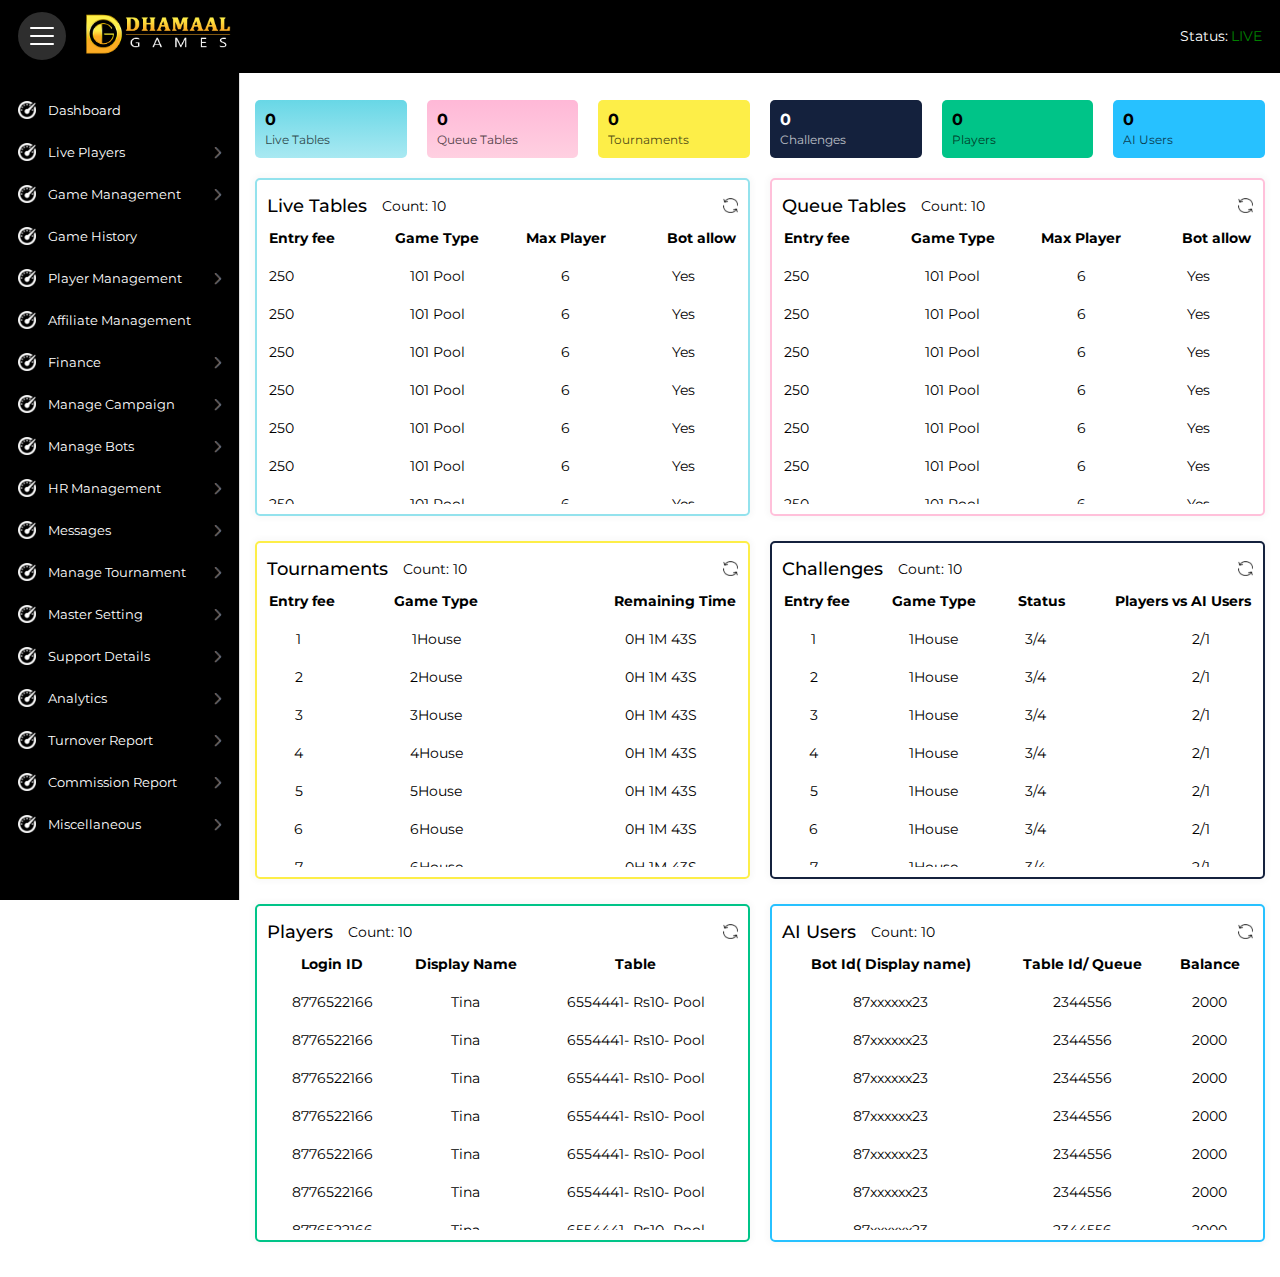
==== commit d91eeeed: "Add files via upload" ====
--- a/index.html
+++ b/index.html
@@ -705,52 +705,52 @@
 						<tr>
 							<td>8776522166</td>
 							<td style="text-align: center;">Tina</td>
-							<td>7822321 - Rs 5 - Timer</td>
-						</tr>
-						<tr>
-							<td>8776522166</td>
-							<td style="text-align: center;">Tina</td>
-							<td>7822321 - Rs 5 - Timer</td>
-						</tr>
-						<tr>
-							<td>8776522166</td>
-							<td style="text-align: center;">Tina</td>
-							<td>7822321 - Rs 5 - Timer</td>
-						</tr>
-						<tr>
-							<td>8776522166</td>
-							<td style="text-align: center;">Tina</td>
-							<td>7822321 - Rs 5 - Timer</td>
-						</tr>
-						<tr>
-							<td>8776522166</td>
-							<td style="text-align: center;">Tina</td>
-							<td>7822321 - Rs 5 - Timer</td>
-						</tr>
-						<tr>
-							<td>8776522166</td>
-							<td style="text-align: center;">Tina</td>
-							<td>7822321 - Rs 5 - Timer</td>
-						</tr>
-						<tr>
-							<td>8776522166</td>
-							<td style="text-align: center;">Tina</td>
-							<td>7822321 - Rs 5 - Timer</td>
-						</tr>
-						<tr>
-							<td>8776522166</td>
-							<td style="text-align: center;">Tina</td>
-							<td>7822321 - Rs 5 - Timer</td>
-						</tr>
-						<tr>
-							<td>8776522166</td>
-							<td style="text-align: center;">Tina</td>
-							<td>7822321 - Rs 5 - Timer</td>
-						</tr>
-						<tr>
-							<td>8776522166</td>
-							<td style="text-align: center;">Tina</td>
-							<td>7822321 - Rs 5 - Timer</td>
+							<td>6554441- Rs10- Pool</td>
+						</tr>
+						<tr>
+							<td>8776522166</td>
+							<td style="text-align: center;">Tina</td>
+							<td>6554441- Rs10- Pool</td>
+						</tr>
+						<tr>
+							<td>8776522166</td>
+							<td style="text-align: center;">Tina</td>
+							<td>6554441- Rs10- Pool</td>
+						</tr>
+						<tr>
+							<td>8776522166</td>
+							<td style="text-align: center;">Tina</td>
+							<td>6554441- Rs10- Pool</td>
+						</tr>
+						<tr>
+							<td>8776522166</td>
+							<td style="text-align: center;">Tina</td>
+							<td>6554441- Rs10- Pool</td>
+						</tr>
+						<tr>
+							<td>8776522166</td>
+							<td style="text-align: center;">Tina</td>
+							<td>6554441- Rs10- Pool</td>
+						</tr>
+						<tr>
+							<td>8776522166</td>
+							<td style="text-align: center;">Tina</td>
+							<td>6554441- Rs10- Pool</td>
+						</tr>
+						<tr>
+							<td>8776522166</td>
+							<td style="text-align: center;">Tina</td>
+							<td>6554441- Rs10- Pool</td>
+						</tr>
+						<tr>
+							<td>8776522166</td>
+							<td style="text-align: center;">Tina</td>
+							<td>6554441- Rs10- Pool</td>
+						</tr>
+						<tr>
+							<td>8776522166</td>
+							<td style="text-align: center;">Tina</td>
+							<td>6554441- Rs10- Pool</td>
 						</tr>
 					</tbody>
 				</table>
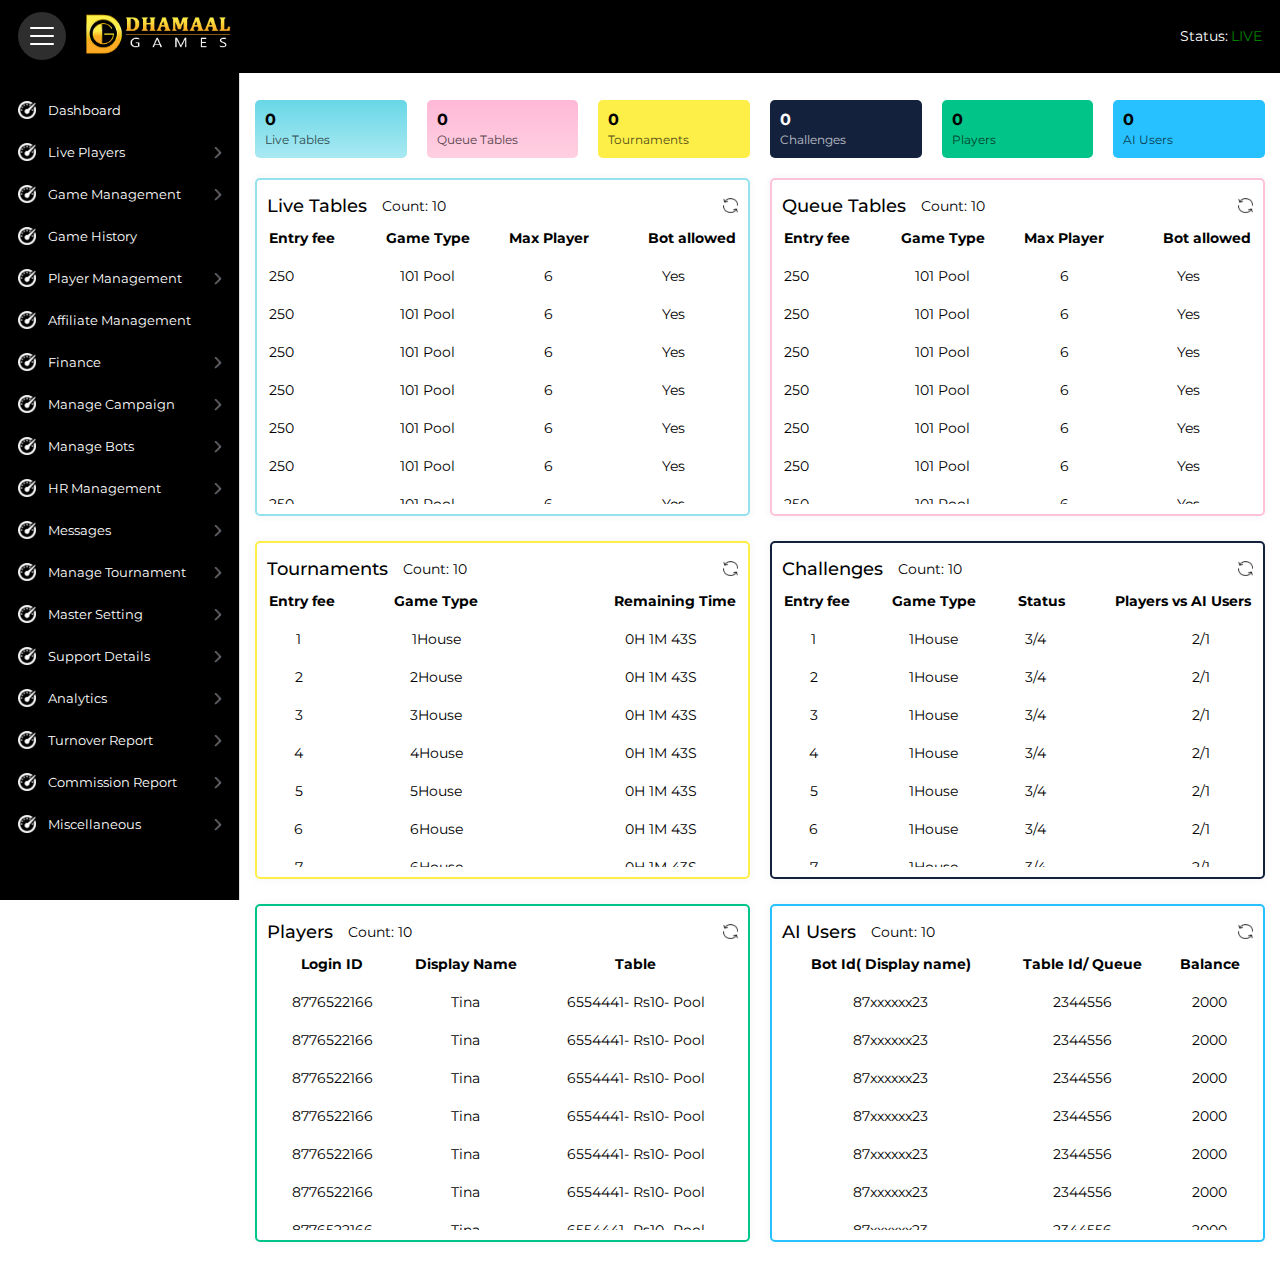
==== commit 71367742: "Add files via upload" ====
--- a/index.html
+++ b/index.html
@@ -347,7 +347,7 @@
 							<th>Entry fee</th>
 							<th style="text-align:center;">Game Type</th>
 							<th style="text-align:center;">Max Player</th>
-							<th style="text-align:right;">Bot allow</th>
+							<th style="text-align:right;">Bot allowed</th>
 						</tr>
 					</thead>
 					<tbody>
@@ -441,7 +441,7 @@
 							<th>Entry fee</th>
 							<th style="text-align:center;">Game Type</th>
 							<th style="text-align:center;">Max Player</th>
-							<th style="text-align:right;">Bot allow</th>
+							<th style="text-align:right;">Bot allowed</th>
 						</tr>
 					</thead>
 					<tbody>
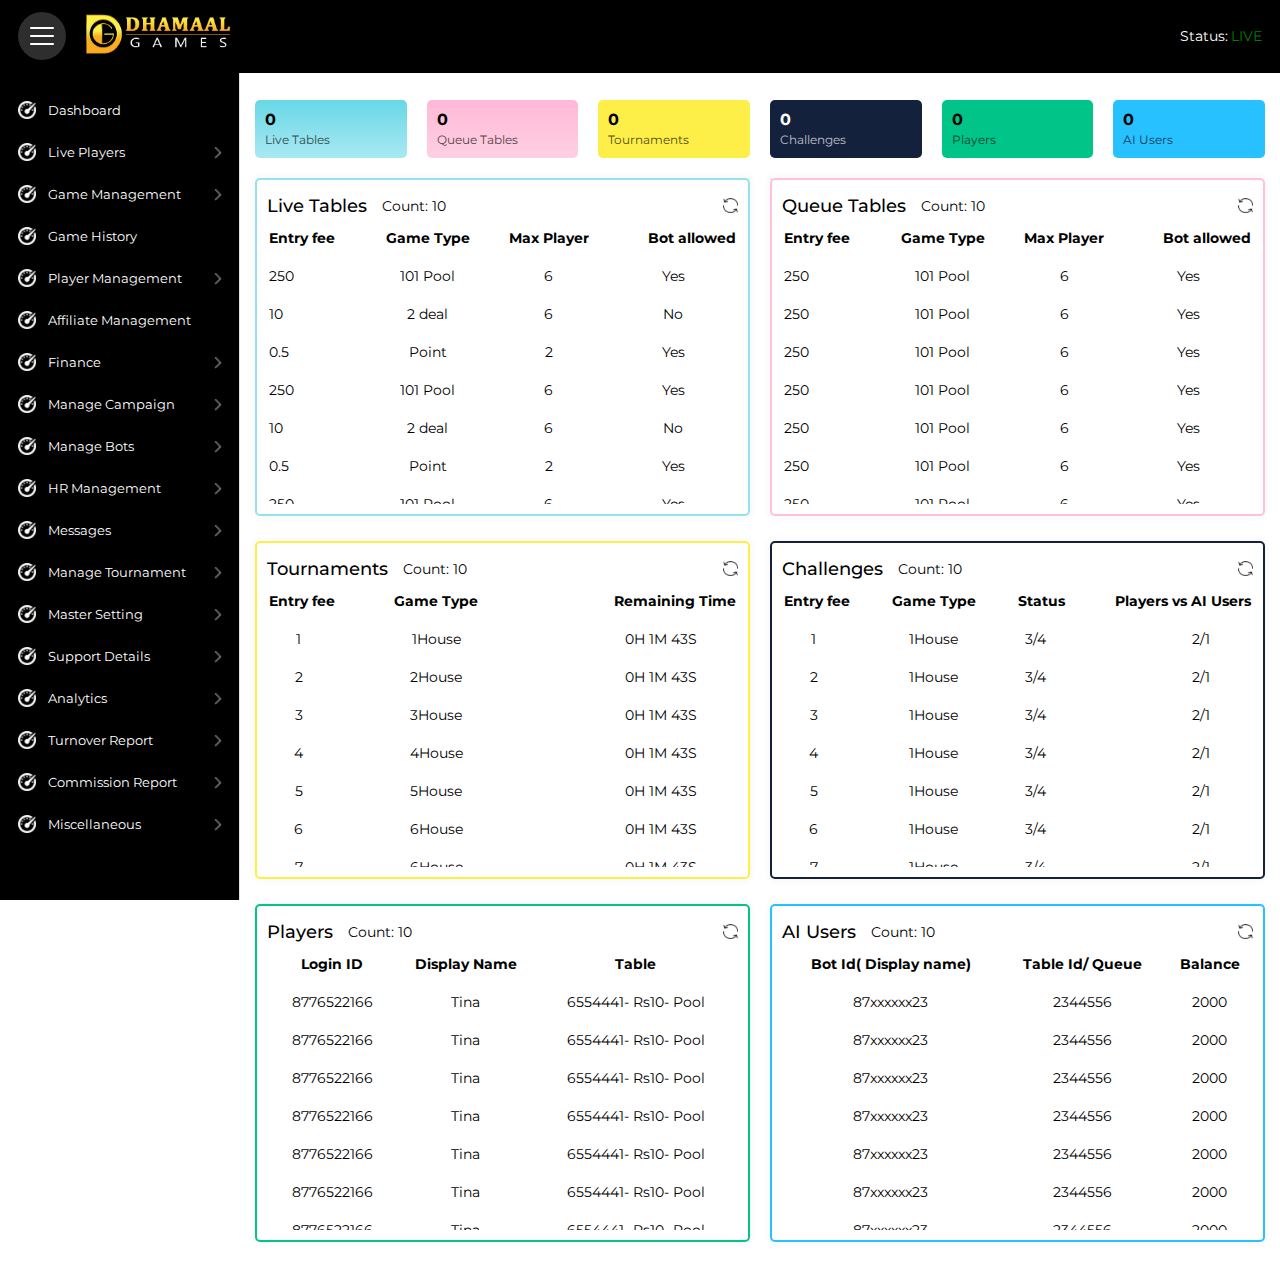
==== commit 5ec728ec: "Add files via upload" ====
--- a/index.html
+++ b/index.html
@@ -358,51 +358,51 @@
 							<td>Yes</td>
 						</tr>
 						<tr>
-							<td>250</td>
-							<td style="text-align: center;">101 Pool</td>
-							<td style="text-align:center;">6</td>
-							<td>Yes</td>
-						</tr>
-						<tr>
-							<td>250</td>
-							<td style="text-align: center;">101 Pool</td>
-							<td style="text-align:center;">6</td>
-							<td>Yes</td>
-						</tr>
-						<tr>
-							<td>250</td>
-							<td style="text-align: center;">101 Pool</td>
-							<td style="text-align:center;">6</td>
-							<td>Yes</td>
-						</tr>
-						<tr>
-							<td>250</td>
-							<td style="text-align: center;">101 Pool</td>
-							<td style="text-align:center;">6</td>
-							<td>Yes</td>
-						</tr>
-						<tr>
-							<td>250</td>
-							<td style="text-align: center;">101 Pool</td>
-							<td style="text-align:center;">6</td>
-							<td>Yes</td>
-						</tr>
-						<tr>
-							<td>250</td>
-							<td style="text-align: center;">101 Pool</td>
-							<td style="text-align:center;">6</td>
-							<td>Yes</td>
-						</tr>
-						<tr>
-							<td>250</td>
-							<td style="text-align: center;">101 Pool</td>
-							<td style="text-align:center;">6</td>
-							<td>Yes</td>
-						</tr>
-						<tr>
-							<td>250</td>
-							<td style="text-align: center;">101 Pool</td>
-							<td style="text-align:center;">6</td>
+							<td>10</td>
+							<td style="text-align: center;">2 deal</td>
+							<td style="text-align:center;">6</td>
+							<td>No</td>
+						</tr>
+						<tr>
+							<td>0.5</td>
+							<td style="text-align: center;">Point</td>
+							<td style="text-align:center;">2</td>
+							<td>Yes</td>
+						</tr>
+						<tr>
+							<td>250</td>
+							<td style="text-align: center;">101 Pool</td>
+							<td style="text-align:center;">6</td>
+							<td>Yes</td>
+						</tr>
+						<tr>
+							<td>10</td>
+							<td style="text-align: center;">2 deal</td>
+							<td style="text-align:center;">6</td>
+							<td>No</td>
+						</tr>
+						<tr>
+							<td>0.5</td>
+							<td style="text-align: center;">Point</td>
+							<td style="text-align:center;">2</td>
+							<td>Yes</td>
+						</tr>
+						<tr>
+							<td>250</td>
+							<td style="text-align: center;">101 Pool</td>
+							<td style="text-align:center;">6</td>
+							<td>Yes</td>
+						</tr>
+						<tr>
+							<td>10</td>
+							<td style="text-align: center;">2 deal</td>
+							<td style="text-align:center;">6</td>
+							<td>No</td>
+						</tr>
+						<tr>
+							<td>0.5</td>
+							<td style="text-align: center;">Point</td>
+							<td style="text-align:center;">2</td>
 							<td>Yes</td>
 						</tr>
 						<tr>
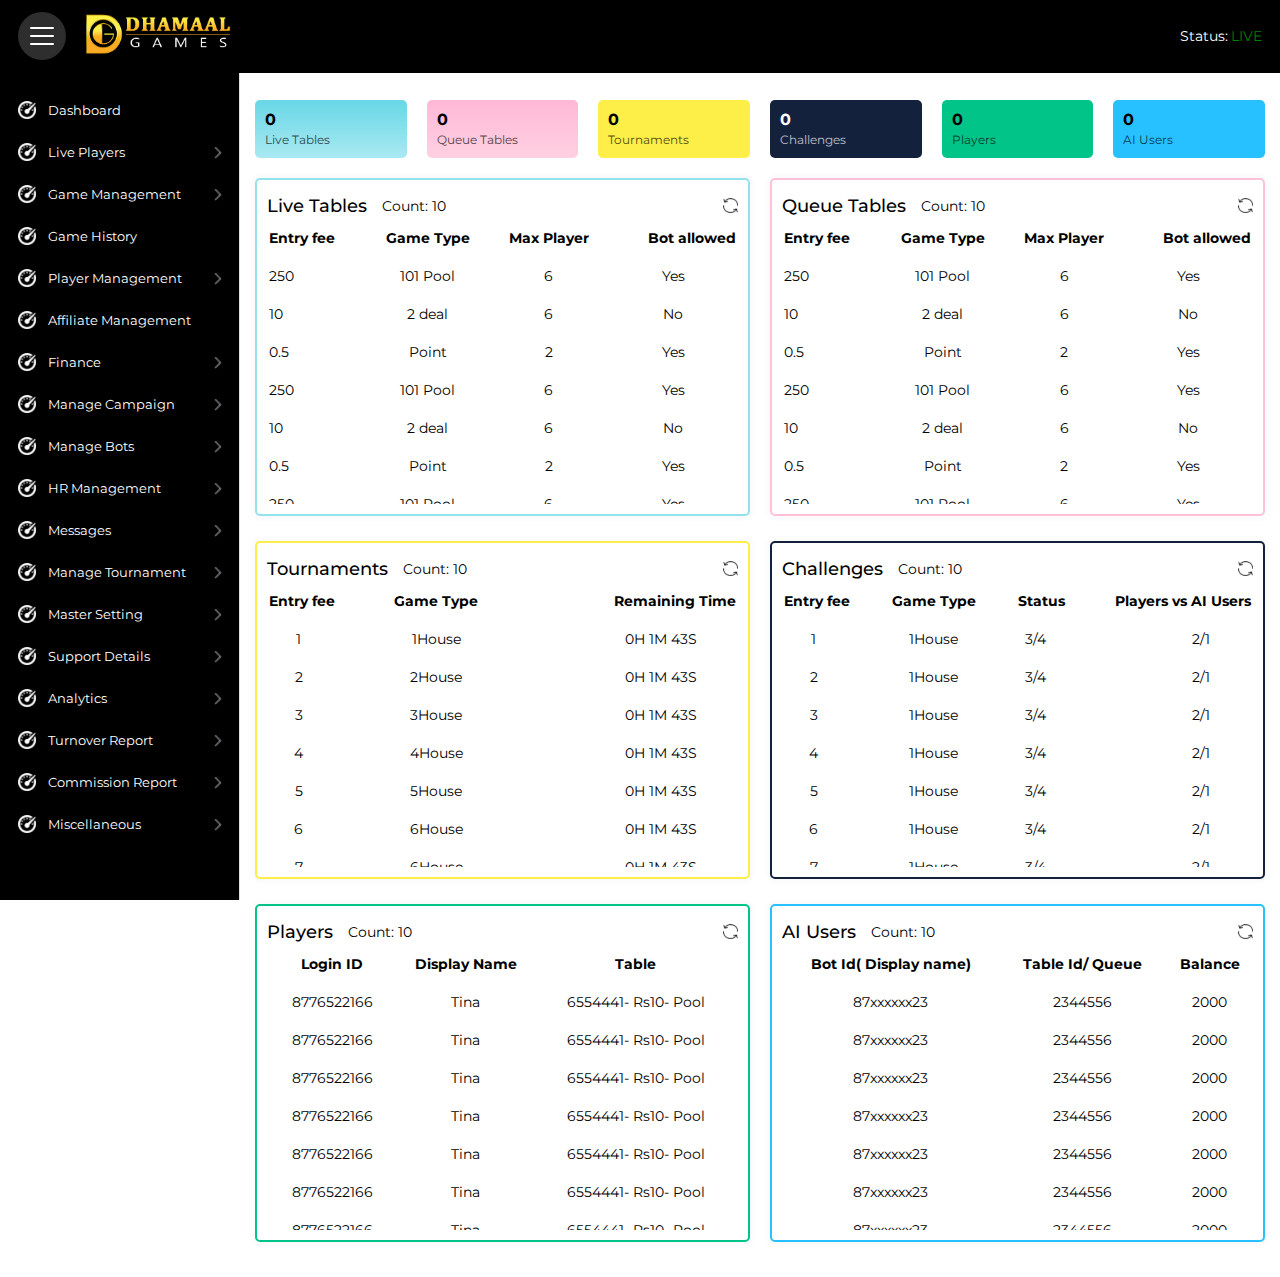
==== commit 7617839b: "Add files via upload" ====
--- a/index.html
+++ b/index.html
@@ -452,51 +452,51 @@
 							<td>Yes</td>
 						</tr>
 						<tr>
+							<td>10</td>
+							<td style="text-align: center;">2 deal</td>
+							<td style="text-align:center;">6</td>
+							<td>No</td>
+						</tr>
+						<tr>
+							<td>0.5</td>
+							<td style="text-align: center;">Point</td>
+							<td style="text-align:center;">2</td>
+							<td>Yes</td>
+						</tr>
+						<tr>
 							<td>250</td>
 							<td style="text-align: center;">101 Pool</td>
 							<td style="text-align:center;">6</td>
 							<td>Yes</td>
 						</tr>
 						<tr>
+							<td>10</td>
+							<td style="text-align: center;">2 deal</td>
+							<td style="text-align:center;">6</td>
+							<td>No</td>
+						</tr>
+						<tr>
+							<td>0.5</td>
+							<td style="text-align: center;">Point</td>
+							<td style="text-align:center;">2</td>
+							<td>Yes</td>
+						</tr>
+						<tr>
 							<td>250</td>
 							<td style="text-align: center;">101 Pool</td>
 							<td style="text-align:center;">6</td>
 							<td>Yes</td>
 						</tr>
 						<tr>
-							<td>250</td>
-							<td style="text-align: center;">101 Pool</td>
-							<td style="text-align:center;">6</td>
-							<td>Yes</td>
-						</tr>
-						<tr>
-							<td>250</td>
-							<td style="text-align: center;">101 Pool</td>
-							<td style="text-align:center;">6</td>
-							<td>Yes</td>
-						</tr>
-						<tr>
-							<td>250</td>
-							<td style="text-align: center;">101 Pool</td>
-							<td style="text-align:center;">6</td>
-							<td>Yes</td>
-						</tr>
-						<tr>
-							<td>250</td>
-							<td style="text-align: center;">101 Pool</td>
-							<td style="text-align:center;">6</td>
-							<td>Yes</td>
-						</tr>
-						<tr>
-							<td>250</td>
-							<td style="text-align: center;">101 Pool</td>
-							<td style="text-align:center;">6</td>
-							<td>Yes</td>
-						</tr>
-						<tr>
-							<td>250</td>
-							<td style="text-align: center;">101 Pool</td>
-							<td style="text-align:center;">6</td>
+							<td>10</td>
+							<td style="text-align: center;">2 deal</td>
+							<td style="text-align:center;">6</td>
+							<td>No</td>
+						</tr>
+						<tr>
+							<td>0.5</td>
+							<td style="text-align: center;">Point</td>
+							<td style="text-align:center;">2</td>
 							<td>Yes</td>
 						</tr>
 						<tr>
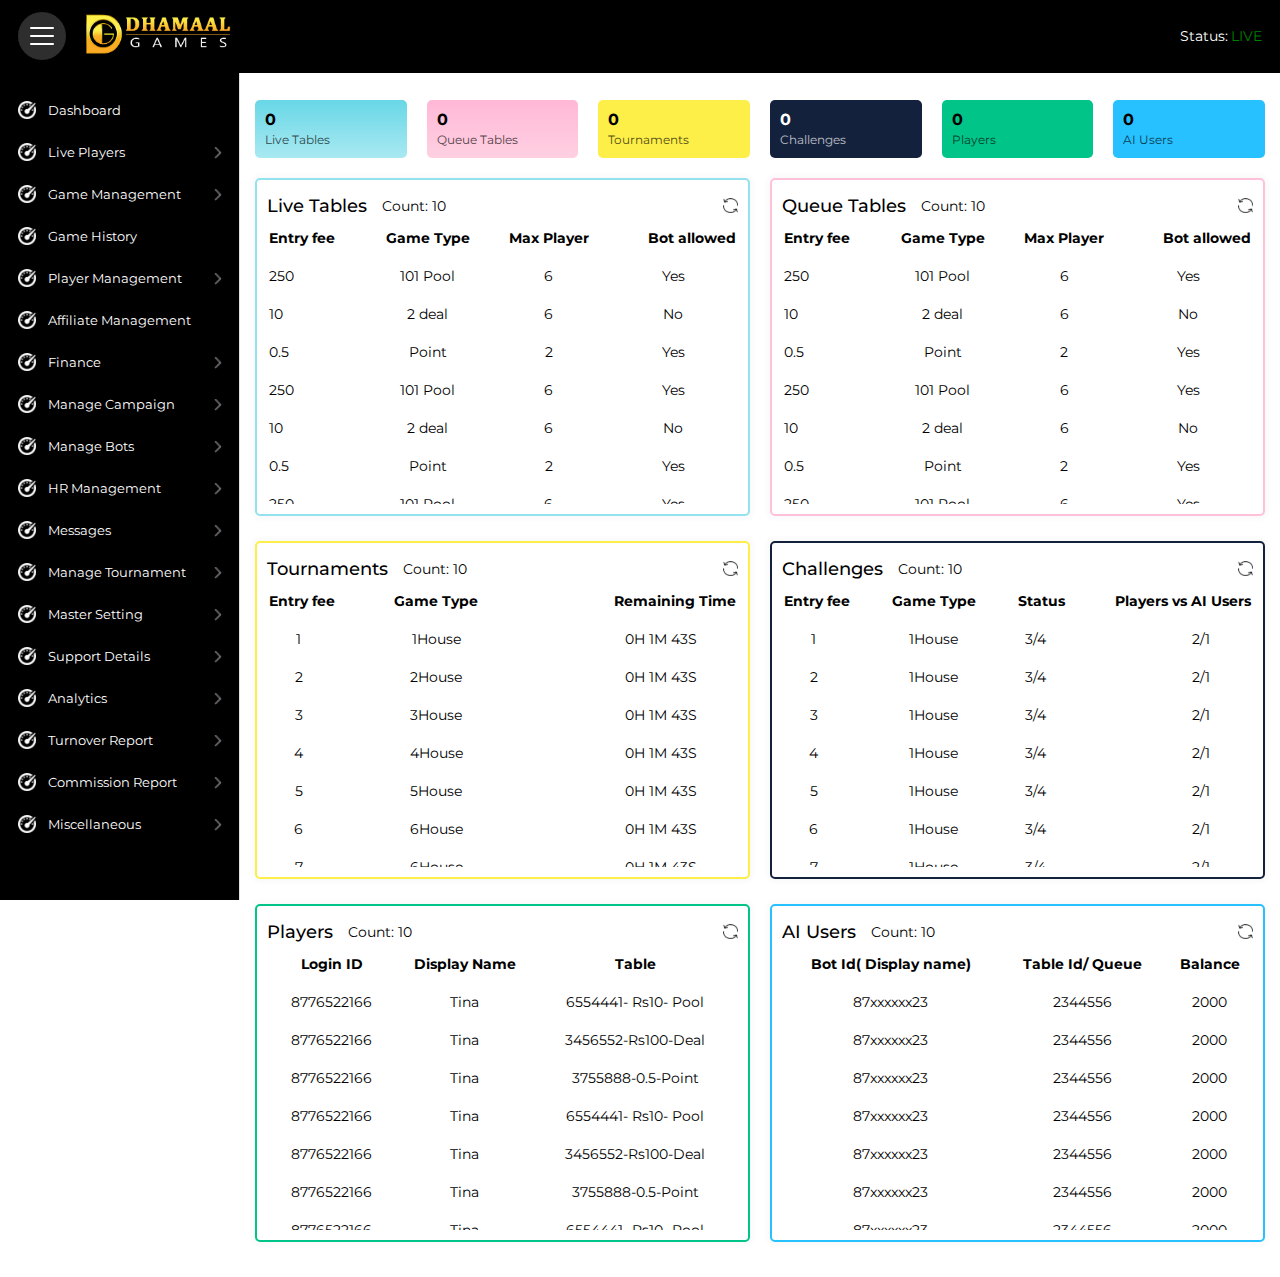
==== commit a5e0a4df: "Add files via upload" ====
--- a/index.html
+++ b/index.html
@@ -710,42 +710,42 @@
 						<tr>
 							<td>8776522166</td>
 							<td style="text-align: center;">Tina</td>
+							<td>3456552-Rs100-Deal</td>
+						</tr>
+						<tr>
+							<td>8776522166</td>
+							<td style="text-align: center;">Tina</td>
+							<td>3755888-0.5-Point</td>
+						</tr>
+						<tr>
+							<td>8776522166</td>
+							<td style="text-align: center;">Tina</td>
 							<td>6554441- Rs10- Pool</td>
 						</tr>
 						<tr>
 							<td>8776522166</td>
 							<td style="text-align: center;">Tina</td>
+							<td>3456552-Rs100-Deal</td>
+						</tr>
+						<tr>
+							<td>8776522166</td>
+							<td style="text-align: center;">Tina</td>
+							<td>3755888-0.5-Point</td>
+						</tr>
+						<tr>
+							<td>8776522166</td>
+							<td style="text-align: center;">Tina</td>
 							<td>6554441- Rs10- Pool</td>
 						</tr>
 						<tr>
 							<td>8776522166</td>
 							<td style="text-align: center;">Tina</td>
-							<td>6554441- Rs10- Pool</td>
-						</tr>
-						<tr>
-							<td>8776522166</td>
-							<td style="text-align: center;">Tina</td>
-							<td>6554441- Rs10- Pool</td>
-						</tr>
-						<tr>
-							<td>8776522166</td>
-							<td style="text-align: center;">Tina</td>
-							<td>6554441- Rs10- Pool</td>
-						</tr>
-						<tr>
-							<td>8776522166</td>
-							<td style="text-align: center;">Tina</td>
-							<td>6554441- Rs10- Pool</td>
-						</tr>
-						<tr>
-							<td>8776522166</td>
-							<td style="text-align: center;">Tina</td>
-							<td>6554441- Rs10- Pool</td>
-						</tr>
-						<tr>
-							<td>8776522166</td>
-							<td style="text-align: center;">Tina</td>
-							<td>6554441- Rs10- Pool</td>
+							<td>3456552-Rs100-Deal</td>
+						</tr>
+						<tr>
+							<td>8776522166</td>
+							<td style="text-align: center;">Tina</td>
+							<td>3755888-0.5-Point</td>
 						</tr>
 						<tr>
 							<td>8776522166</td>
